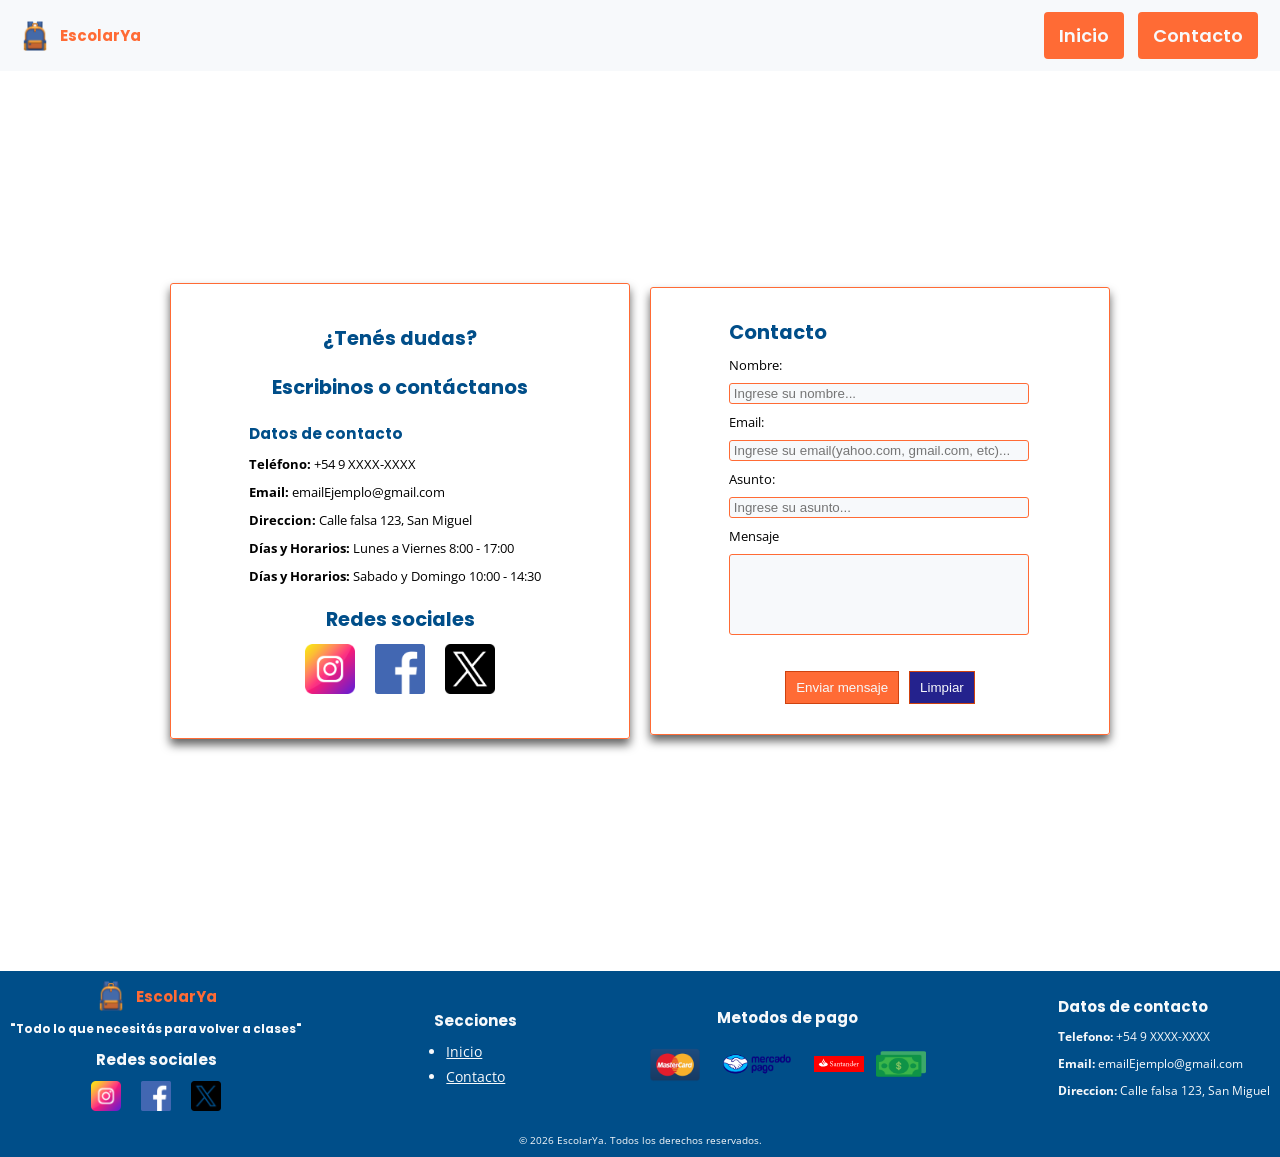
==== pages/contacto.html @ 6a5d779a "Creacion de archivos proyecto" ====
<!DOCTYPE html>
<html lang="en">
<head>
    <meta charset="UTF-8">
    <meta name="viewport" content="width=device-width, initial-scale=1.0">
    <link rel="preconnect" href="https://fonts.googleapis.com">
    <link rel="preconnect" href="https://fonts.gstatic.com" crossorigin>
    <link href="https://fonts.googleapis.com/css2?family=Open+Sans:ital,wght@0,300..800;
    1,300..800&family=Poppins:ital,wght@0,100;0,200;0,300;0,400;0,500;0,600;0,700;0,800;0,900;
    1,100;1,200;1,300;1,400;1,500;1,600;1,700;1,800;1,900&display=swap" rel="stylesheet">
    <link rel="stylesheet" href="../css/styles.css">
    <title>Contacto - Ecommerce</title>
</head>
<body>
    <header class="bg-color-secondary">
        <a class="content-logo" href="./index.html">
            <img src="../images/mochila.png" alt="icono de mochila">
            <h2>EscolarYa</h2>
        </a>
            
        <nav class="header-nav">
            <ul>
                <li>
                    <a class="bg-color-boton a-modify text-light-title" 
                    href="../index.html">Inicio</a>
                </li>
                <li>
                <a class="bg-color-boton a-modify text-light-title" 
                href="./contacto.html">Contacto</a>
                </li>
            </ul>
        </nav>
        
    </header>
    <main class="main-contacto">
        <section class="section-info-contacto">
            <h1 class="text-color-title">¿Tenés dudas?</h1>
            <h2 class="text-color-title">Escribinos o contáctanos</h2>
            <article class="article-info-contacto">
                <h3 class="text-color-title">Datos de contacto</h3>
                <p><b>Teléfono:</b> +54 9 XXXX-XXXX</p>
                <p><b>Email:</b> emailEjemplo@gmail.com</p>
                <p><b>Direccion:</b> Calle falsa 123, San Miguel</p>
                <p><b>Días y Horarios:</b> Lunes a Viernes 8:00 - 17:00</p>
                <p><b>Días y Horarios:</b> Sabado y Domingo 10:00 - 14:30</p>
            </article>
            <article class="article-info-redes">
                <h2 class="text-color-title">Redes sociales</h2>
                <div class="content-info-redes">
                    <a href="www.instagram.com"><img src="../images/instagram.png" alt="Logo instagram"></a>
                    <a href="www.facebook.com"><img src="../images/facebook.png" alt="Logo facebook"></a>
                    <a href="www.x.com"><img src="../images/twitter.png" alt="Logo twitter"></a>
                </div>
            </article>
        </section>
        <section class="section-contacto-form">
            <form action="https://formspree.io/f/xwlvvlza" method="POST"
            class="form-contacto">
                <div class="content-form">
                    <h1 class="text-color-title">Contacto</h1>
                    <label>Nombre:</label>
                    <input type="text" minlength="1" maxlength="50" name="nombre" 
                    class="txt-general-form" placeholder="Ingrese su nombre..." required>
                    <label>Email:</label>
                    <input type="email" class="txt-general-form" minlength="6" name="email" 
                    maxlength="80" placeholder="Ingrese su email(yahoo.com, gmail.com, etc)..." required>
                    <label>Asunto:</label>
                    <input type="text" class="txt-general-form" minlength="1" name="asunto"
                    maxlength="80" placeholder="Ingrese su asunto..." required>
                    <label>Mensaje</label>
                    <textarea class="txt-general-form" cols="40" minlength="1" name="mensaje" 
                    maxlength="300" rows="5" required>
                    </textarea>
                </div>
                <!-- your other form fields go here -->
                <br>
                <div class="content-btn-form">
                    <input type="submit" class="btn-form" value="Enviar mensaje">
                    <input type="reset" class="btn-reset" value="Limpiar">
                </div>
            </form>
        </section>
    </main>
    <footer class="bg-color-footer text-light-title">
        <section class="sections-general">
            <section class="section-redes">
                <article class="article-logo">
                    <div class="content-logo-footer">
                        <img src="../images/mochila.png" alt="icono de mochila">
                         <h2>EscolarYa</h2>
                    </div>
                    <h3>"Todo lo que necesitás para volver a clases"</h3>
                </article>
                <article class="article-redes">
                    <h2>Redes sociales</h2>
                    <div class="content-redes">
                        <a href="www.instagram.com"><img src="../images/instagram.png" alt="Logo instagram"></a>
                        <a href="www.facebook.com"><img src="../images/facebook.png" alt="Logo facebook"></a>
                        <a href="www.x.com"><img src="../images/twitter.png" alt="Logo twitter"></a>
                    </div>
                </article>
            </section>
            <section class="section-paginas">
                <article class="article-paginas">
                    <h2>Secciones</h2>
                <nav class="nav-paginas">
                    <ul>
                        <li><a class="text-light-title" href="../index.html">Inicio</a></li>
                        <li><a class="text-light-title" href="./contacto.html">Contacto</a></li>
                    </ul>
                </nav>
                </article>
                       
            </section>
            <section class="section-pagos">
                <h2>Metodos de pago</h2>
                <div class="content-pagos">
                    <img class="img-general" src="../images/mastercard.png" alt="Logo mastercard">
                    <img class="img-mercado" src="../images/mercado-pago.png" alt="Logo mercado pago">
                    <img class="img-general" src="../images/santander.svg" alt="Logo santander">
                    <img class="img-efectivo" src="../images/dinero.png" alt="Logo efectivo">
                </div>
            </section>
                <section class="section-contactos">
                <h2>Datos de contacto</h2>
                <p><b>Telefono:</b> +54 9 XXXX-XXXX</p>
                <p><b>Email:</b> emailEjemplo@gmail.com</p>
                <p><b>Direccion:</b> Calle falsa 123, San Miguel</p>
                </section>
            </section>
        </section>
    
        <p>© 2026 EscolarYa. Todos los derechos reservados.</p>
    </footer>
</body>
</html>
---- css/styles.css ----
*{
    margin:0;
    padding:0;
    box-sizing: border-box;
}

html{
    font-size: 62.5%;
}

/* CSS ETIQUETAS */

/* SECCIÓN HEADER */

header{
    display: flex;
    align-items: center;
    justify-content: space-between;
    padding: 1rem 0;
}

.content-logo{
    margin-left: 2rem;
    display: flex;
    gap: 1rem;
    justify-content: center;
    align-items: center;
    cursor:pointer;
    text-decoration: none;
}

.content-logo img{
    width: 30px;
    height: 30px;
}

.content-logo h2{
    color:#FF6B35;
}

.header-nav{
    margin-right: 2rem;
}

.header-nav ul{
    display: flex;
    align-items: center;
    justify-content: center;
    gap:1rem;
    list-style: none;
    flex-wrap: wrap;
}

.header-nav ul li a{
    text-decoration: none;
    font-size: 1.8rem;
    font-weight: 600;
    font-family: "Poppins", sans-serif;
    display: inline-block;
}

.a-modify{
    padding: 1rem 1.5rem;
    border-radius: 0.6rem;
    border-style: solid;
    border-width: 0.2rem;
    border-color: #F7F9FB;
    transition-duration: 0.4s ease all;
}

.a-modify:hover{
    background-color: #F7F9FB;
    border-color: #FF6B35;
    color:#FF6B35;
}

/* SECCIÓN MAIN */
/* PARTE PRINCIPAL */
main{
    min-height: 100vh;
    display: flex;
    flex-direction: column;
    flex:1;
    gap:2rem;
    justify-content: center;
    align-items: center;
    padding-bottom: 10rem;
}

.section-principal{
    background-image: url(../images/fondo-principal.png);
    background-position: center;
    background-repeat: no-repeat;
    background-size: cover;
    width: 100%;
    display: flex;
    flex-direction: column;
    gap:1.6rem;
    justify-content: center;
    align-items: center;
    font-size: 1.6rem;
    padding:10rem 6rem;
}

.nav-section-principal{
    display: flex;
    justify-content: center;
    align-items: center;
    font-family: "Poppins", sans-serif;
    font-size: 1.6rem;
    font-weight: 600;
}

.nav-section-principal ul{
    display: flex;
    flex-direction: row;
    gap:2.6rem;
}

/* SECCIÓN MAIN */
/* PARTE CARRITO */

.section-carrito{
    width:100%;
    display: flex;
    flex-direction: column;
    justify-content: center;
    align-items: center;
    padding: 2rem 0;
}

.section-carrito-modify{
    width:100%;
    display: flex;
    justify-content: flex-end;
    align-items: center;
}

.section-carrito-modify img{
    width:50px;
    height: 50px;
    margin-right: 14rem;
}

/* PARTE PRODUCTOS */

.section-productos{
    width: 80%;
    display: flex;
    flex-wrap: wrap;
    justify-content: center;
    align-items: center;
    gap:4rem;
}

.article-productos{
    display: flex;
    flex-direction: column;
    justify-content: center;
    align-items: center;
    gap:1rem;
    width:260px;
    text-align: center;
    font-size: 1.4rem;
    padding: 1.6rem 1.2rem;
    border-radius: 3px;
    box-shadow: 0 0.6rem 1rem #646464;
}

.article-productos-descrip{
    width: 70%;
    display: flex;
    align-items: center;
    justify-content: center;
}

.article-productos img{
    width: 20rem;
    height: 18rem;
    border-radius: 3px;
}

.btn-carrito{
    background-color: #FF6B35;
    color:#F7F9FB;
    display: flex;
    justify-content: center;
    align-items: center;
    gap:0.8rem;
    padding: 0.8rem 1rem;
    font-weight: 600;
    border-style: solid;
    border-width: 1px;
    border-color: #ce420f;
    transition-duration: 0.3s ease all;
    cursor:pointer;
}

.btn-carrito img{
    width: 16px;
    height: 16px;
}

.btn-carrito:hover{
    transform: scale(1.05);
    background-color: #F7F9FB;
    color:#FF6B35;
}

/* PARTE BENEFICIOS */
.section-beneficios-descrip{
    width:100%;
    display: flex;
    flex-direction: column;
    justify-content: center;
    align-items: center;
    gap:2rem;
    font-size:1.4rem;
    padding: 6rem 0;
}

.section-beneficios-descrip h2{
    text-align: center;
    padding: 0 2rem;
}

.section-beneficios{
    width: 80%;
    display: flex;
    flex-wrap: wrap;
    justify-content: center;
    align-items: center;
    gap:4rem;
}


.article-beneficios{
    display: flex;
    flex-direction: column;
    justify-content: center;
    align-items: center;
    gap:1.6rem;
    width:200px;
    text-align: center;
    font-size: 1.2rem;
    padding: 1.6rem 1.2rem;
    border-radius: 6px;
    box-shadow: 0 0.6rem 1rem #646464;
}

.article-beneficios img{
    width:60px;
    height: 60px;
}

/* SECCIÓN FOOTER */

footer{
    display: flex;
    flex-direction: column;
    justify-content: center;
    align-items: center;
    gap:2rem;
    padding:1rem;
}

.sections-general{
    width:100%;
    display: flex;
    flex-wrap: wrap;
    justify-content: space-between;
    align-items: center;
}

.content-logo-footer, .content-redes, .content-pagos{
    display: flex;
    justify-content: center;
    align-items: center;
    gap:1rem;
}

.content-logo-footer{
    color:#FF6B35;
}

.content-logo-footer img{
    width: 30px;
    height:30px;
}

.section-redes, .section-paginas, .section-contactos,
.section-pagos
{
    display: flex;
    gap:1rem;
    flex-direction: column;
    justify-content: center;
    align-items: center;
}

.article-logo, .article-redes, .article-paginas,
.nav-paginas ul
{
    display: flex;
    flex-direction: column;
    justify-content: center;
    align-items: center;
    gap:1rem;
}

.nav-paginas ul{
    align-items: flex-start;
    gap:0.6rem;
    font-size: 1.4rem;
}

.content-redes{
    gap:2rem;
}

.content-redes a{
    transition-duration: 0.3s ease all;
}

.content-redes a:hover{
    transform: scale(1.1);
}

.content-redes img{
    width:30px;
    height: 30px;
}

.section-contactos{
    align-items: flex-start;
}

.section-contactos p{
    font-size: 1.2rem;
}

.content-pagos{
    gap:1.2rem;
}

.img-general{
    width:50px;
    height: 50px;
}

.img-mercado{
    width: 90px;
    height: 40px;
}

.img-efectivo{
    width: 50px;
    height: 40px;
}

/* PÁGINA CONTACTO */
/* SECCIÓN MAIN */

/* SECTION CONTACTO */
.section-info-contacto, .section-form-contacto, .article-info-contacto, 
.article-info-redes, .form-contacto, .main-contacto, .content-form, 
.content-btn-form{
    display: flex;
    flex-direction: column;
    justify-content: center;
    align-items: center;
    gap:2rem;
}

.section-info-contacto, .form-contacto{
    flex-wrap: wrap;
    width:46rem;
    padding:4rem 4rem;
    border-radius: 3px;
    border-style: solid;
    border-width: 1px;
    border-color: #FF6B35;
    box-shadow: 0 0.6rem 1rem #646464;
}

.main-contacto{
    flex-direction: row;
    padding-bottom: 2rem;
}

.article-info-contacto, .article-info-redes, .form-contacto,
.section-info-contacto{
    font-size: 1.3rem;
    gap:1rem;
}

.section-info-contacto{
    gap:2rem;    
}

.article-info-contacto{
    width: 80%;
    align-items: flex-start;
}

.content-info-redes{
    display: flex;
    justify-content: center;
    align-items: center;
    gap:2rem;
}

.content-info-redes a{
    transition-duration:0.3s ease all;
}

.content-info-redes a:hover{
    transform: scale(1.1);
}

.content-info-redes img{
    width:50px;
    height: 50px;
}

.form-contacto{
    padding: 3rem 4rem;
}

.content-form{
    width:80%;
    align-items: flex-start;
    gap:0.9rem;
}

.txt-general-form{
    border-radius: 3px;
    border-style: solid;
    border-width:1px;
    border-color:#FF6B35;
    padding: 0.2rem 0.4rem;
    background-color: #F7F9FB;
    width: 30rem;
}


.content-form textarea{
    resize: none;
}

.content-btn-form{
    flex-direction: row;
    gap: 1rem;
}

.btn-form, .btn-reset{
    background-color: #FF6B35;
    color:#F7F9FB;
    padding: 0.8rem 1rem;
    font-weight: 500;
    border-style: solid;
    border-width: 1px;
    border-color: #ce420f;
    transition-duration: 0.3s ease all;
    cursor:pointer;
}

.btn-form:hover{
    background-color: #F7F9FB;
    color:#FF6B35;
    transform: scale(1.05);
}

.btn-reset{
    background-color: #24228d;
    color:#F7F9FB;
}

.btn-reset:hover{
    background-color: #F7F9FB;
    color:#24228d;
}



/* font-family ETIQUETAS */
h1, h2, h3, h4, h5{
    font-family: "Poppins", sans-serif;
}

p, span, label, li{
    font-family: "Open Sans", sans-serif;
}



/* COLORES */

.bg-color-primary{
    background-color: #FFFFFF;
}

.bg-color-secondary{
    background-color: #F7F9FB;
}

.bg-color-footer{
    background-color: #004E89;
}

.bg-color-boton{
    background-color: #FF6B35;
}

.text-color-title{
    color:#004E89;
}

.text-dark-general{
    color:#333333;
}

.text-light-title{
    color:#F7F9FB;
}

.text-color-oferta{
    color:#FFD23F;
}

@media (max-width:600px){
    header, .sections-general{
        flex-direction: column;
    }

    header, .sections-general{
        gap:2rem;
    }

    .content-logo, .header-nav{
        margin:0;
    }

    .section-principal{
        padding:8rem 2rem;
        font-size: 1.2rem;
    }

    .section-principal h2{
        text-align: center;
    }

    .nav-section-principal{
        font-size: 1.4rem;
    }

    .nav-section-principal ul{
    flex-direction: column;
    }
    
    .section-carrito-modify{
        justify-content: center;
    }

    .section-carrito-modify img{
        margin: 0;
    }

    .section-productos{
        gap:3rem;
    }

    .section-beneficios-descrip{
        font-size: 1.2rem;
    }

    .section-beneficios-descrip h2{
        text-align: center;
        padding: 0 2rem;
    }

    .section-beneficios{
        gap:3rem;
    }

    .main-contacto{
        flex-direction: column;
    }

    .section-info-contacto, .form-contacto{
    width:30rem;
    padding:2rem 1rem;
    font-size: 1.1rem;
    }

    .form-contacto label{
        font-size: 1.3rem;
    }

    .content-info-redes img{
    width:40px;
    height: 40px;
    }

    .txt-general-form{
        width: 22rem;
    }
}
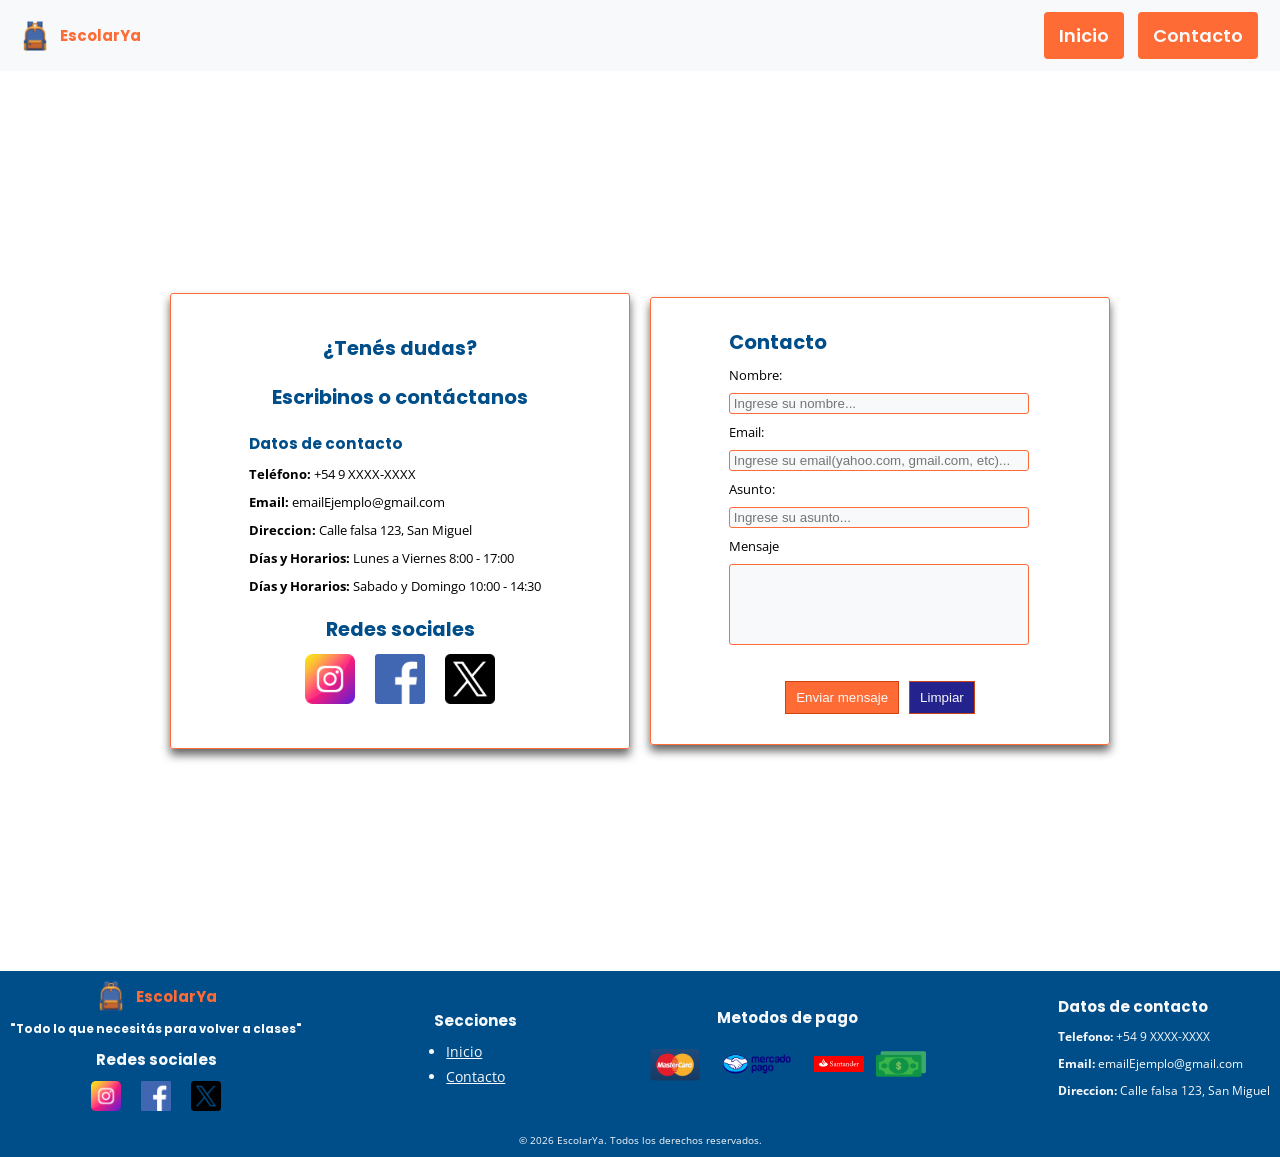
==== commit e11980a3: "Cambio direccion en logo" ====
--- a/pages/contacto.html
+++ b/pages/contacto.html
@@ -13,7 +13,7 @@
 </head>
 <body>
     <header class="bg-color-secondary">
-        <a class="content-logo" href="./index.html">
+        <a class="content-logo" href="../index.html">
             <img src="../images/mochila.png" alt="icono de mochila">
             <h2>EscolarYa</h2>
         </a>
@@ -133,4 +133,4 @@
         <p>© 2026 EscolarYa. Todos los derechos reservados.</p>
     </footer>
 </body>
-</html>+</html>
--- a/css/styles.css
+++ b/css/styles.css
@@ -1,608 +1,610 @@
-*{
-    margin:0;
-    padding:0;
-    box-sizing: border-box;
-}
-
-html{
-    font-size: 62.5%;
-}
-
-/* CSS ETIQUETAS */
-
-/* SECCIÓN HEADER */
-
-header{
-    display: flex;
-    align-items: center;
-    justify-content: space-between;
-    padding: 1rem 0;
-}
-
-.content-logo{
-    margin-left: 2rem;
-    display: flex;
-    gap: 1rem;
-    justify-content: center;
-    align-items: center;
-    cursor:pointer;
-    text-decoration: none;
-}
-
-.content-logo img{
-    width: 30px;
-    height: 30px;
-}
-
-.content-logo h2{
-    color:#FF6B35;
-}
-
-.header-nav{
-    margin-right: 2rem;
-}
-
-.header-nav ul{
-    display: flex;
-    align-items: center;
-    justify-content: center;
-    gap:1rem;
-    list-style: none;
-    flex-wrap: wrap;
-}
-
-.header-nav ul li a{
-    text-decoration: none;
-    font-size: 1.8rem;
-    font-weight: 600;
-    font-family: "Poppins", sans-serif;
-    display: inline-block;
-}
-
-.a-modify{
-    padding: 1rem 1.5rem;
-    border-radius: 0.6rem;
-    border-style: solid;
-    border-width: 0.2rem;
-    border-color: #F7F9FB;
-    transition-duration: 0.4s ease all;
-}
-
-.a-modify:hover{
-    background-color: #F7F9FB;
-    border-color: #FF6B35;
-    color:#FF6B35;
-}
-
-/* SECCIÓN MAIN */
-/* PARTE PRINCIPAL */
-main{
-    min-height: 100vh;
-    display: flex;
-    flex-direction: column;
-    flex:1;
-    gap:2rem;
-    justify-content: center;
-    align-items: center;
-    padding-bottom: 10rem;
-}
-
-.section-principal{
-    background-image: url(../images/fondo-principal.png);
-    background-position: center;
-    background-repeat: no-repeat;
-    background-size: cover;
-    width: 100%;
-    display: flex;
-    flex-direction: column;
-    gap:1.6rem;
-    justify-content: center;
-    align-items: center;
-    font-size: 1.6rem;
-    padding:10rem 6rem;
-}
-
-.nav-section-principal{
-    display: flex;
-    justify-content: center;
-    align-items: center;
-    font-family: "Poppins", sans-serif;
-    font-size: 1.6rem;
-    font-weight: 600;
-}
-
-.nav-section-principal ul{
-    display: flex;
-    flex-direction: row;
-    gap:2.6rem;
-}
-
-/* SECCIÓN MAIN */
-/* PARTE CARRITO */
-
-.section-carrito{
-    width:100%;
-    display: flex;
-    flex-direction: column;
-    justify-content: center;
-    align-items: center;
-    padding: 2rem 0;
-}
-
-.section-carrito-modify{
-    width:100%;
-    display: flex;
-    justify-content: flex-end;
-    align-items: center;
-}
-
-.section-carrito-modify img{
-    width:50px;
-    height: 50px;
-    margin-right: 14rem;
-}
-
-/* PARTE PRODUCTOS */
-
-.section-productos{
-    width: 80%;
-    display: flex;
-    flex-wrap: wrap;
-    justify-content: center;
-    align-items: center;
-    gap:4rem;
-}
-
-.article-productos{
-    display: flex;
-    flex-direction: column;
-    justify-content: center;
-    align-items: center;
-    gap:1rem;
-    width:260px;
-    text-align: center;
-    font-size: 1.4rem;
-    padding: 1.6rem 1.2rem;
-    border-radius: 3px;
-    box-shadow: 0 0.6rem 1rem #646464;
-}
-
-.article-productos-descrip{
-    width: 70%;
-    display: flex;
-    align-items: center;
-    justify-content: center;
-}
-
-.article-productos img{
-    width: 20rem;
-    height: 18rem;
-    border-radius: 3px;
-}
-
-.btn-carrito{
-    background-color: #FF6B35;
-    color:#F7F9FB;
-    display: flex;
-    justify-content: center;
-    align-items: center;
-    gap:0.8rem;
-    padding: 0.8rem 1rem;
-    font-weight: 600;
-    border-style: solid;
-    border-width: 1px;
-    border-color: #ce420f;
-    transition-duration: 0.3s ease all;
-    cursor:pointer;
-}
-
-.btn-carrito img{
-    width: 16px;
-    height: 16px;
-}
-
-.btn-carrito:hover{
-    transform: scale(1.05);
-    background-color: #F7F9FB;
-    color:#FF6B35;
-}
-
-/* PARTE BENEFICIOS */
-.section-beneficios-descrip{
-    width:100%;
-    display: flex;
-    flex-direction: column;
-    justify-content: center;
-    align-items: center;
-    gap:2rem;
-    font-size:1.4rem;
-    padding: 6rem 0;
-}
-
-.section-beneficios-descrip h2{
-    text-align: center;
-    padding: 0 2rem;
-}
-
-.section-beneficios{
-    width: 80%;
-    display: flex;
-    flex-wrap: wrap;
-    justify-content: center;
-    align-items: center;
-    gap:4rem;
-}
-
-
-.article-beneficios{
-    display: flex;
-    flex-direction: column;
-    justify-content: center;
-    align-items: center;
-    gap:1.6rem;
-    width:200px;
-    text-align: center;
-    font-size: 1.2rem;
-    padding: 1.6rem 1.2rem;
-    border-radius: 6px;
-    box-shadow: 0 0.6rem 1rem #646464;
-}
-
-.article-beneficios img{
-    width:60px;
-    height: 60px;
-}
-
-/* SECCIÓN FOOTER */
-
-footer{
-    display: flex;
-    flex-direction: column;
-    justify-content: center;
-    align-items: center;
-    gap:2rem;
-    padding:1rem;
-}
-
-.sections-general{
-    width:100%;
-    display: flex;
-    flex-wrap: wrap;
-    justify-content: space-between;
-    align-items: center;
-}
-
-.content-logo-footer, .content-redes, .content-pagos{
-    display: flex;
-    justify-content: center;
-    align-items: center;
-    gap:1rem;
-}
-
-.content-logo-footer{
-    color:#FF6B35;
-}
-
-.content-logo-footer img{
-    width: 30px;
-    height:30px;
-}
-
-.section-redes, .section-paginas, .section-contactos,
-.section-pagos
-{
-    display: flex;
-    gap:1rem;
-    flex-direction: column;
-    justify-content: center;
-    align-items: center;
-}
-
-.article-logo, .article-redes, .article-paginas,
-.nav-paginas ul
-{
-    display: flex;
-    flex-direction: column;
-    justify-content: center;
-    align-items: center;
-    gap:1rem;
-}
-
-.nav-paginas ul{
-    align-items: flex-start;
-    gap:0.6rem;
-    font-size: 1.4rem;
-}
-
-.content-redes{
-    gap:2rem;
-}
-
-.content-redes a{
-    transition-duration: 0.3s ease all;
-}
-
-.content-redes a:hover{
-    transform: scale(1.1);
-}
-
-.content-redes img{
-    width:30px;
-    height: 30px;
-}
-
-.section-contactos{
-    align-items: flex-start;
-}
-
-.section-contactos p{
-    font-size: 1.2rem;
-}
-
-.content-pagos{
-    gap:1.2rem;
-}
-
-.img-general{
-    width:50px;
-    height: 50px;
-}
-
-.img-mercado{
-    width: 90px;
-    height: 40px;
-}
-
-.img-efectivo{
-    width: 50px;
-    height: 40px;
-}
-
-/* PÁGINA CONTACTO */
-/* SECCIÓN MAIN */
-
-/* SECTION CONTACTO */
-.section-info-contacto, .section-form-contacto, .article-info-contacto, 
-.article-info-redes, .form-contacto, .main-contacto, .content-form, 
-.content-btn-form{
-    display: flex;
-    flex-direction: column;
-    justify-content: center;
-    align-items: center;
-    gap:2rem;
-}
-
-.section-info-contacto, .form-contacto{
-    flex-wrap: wrap;
-    width:46rem;
-    padding:4rem 4rem;
-    border-radius: 3px;
-    border-style: solid;
-    border-width: 1px;
-    border-color: #FF6B35;
-    box-shadow: 0 0.6rem 1rem #646464;
-}
-
-.main-contacto{
-    flex-direction: row;
-    padding-bottom: 2rem;
-}
-
-.article-info-contacto, .article-info-redes, .form-contacto,
-.section-info-contacto{
-    font-size: 1.3rem;
-    gap:1rem;
-}
-
-.section-info-contacto{
-    gap:2rem;    
-}
-
-.article-info-contacto{
-    width: 80%;
-    align-items: flex-start;
-}
-
-.content-info-redes{
-    display: flex;
-    justify-content: center;
-    align-items: center;
-    gap:2rem;
-}
-
-.content-info-redes a{
-    transition-duration:0.3s ease all;
-}
-
-.content-info-redes a:hover{
-    transform: scale(1.1);
-}
-
-.content-info-redes img{
-    width:50px;
-    height: 50px;
-}
-
-.form-contacto{
-    padding: 3rem 4rem;
-}
-
-.content-form{
-    width:80%;
-    align-items: flex-start;
-    gap:0.9rem;
-}
-
-.txt-general-form{
-    border-radius: 3px;
-    border-style: solid;
-    border-width:1px;
-    border-color:#FF6B35;
-    padding: 0.2rem 0.4rem;
-    background-color: #F7F9FB;
-    width: 30rem;
-}
-
-
-.content-form textarea{
-    resize: none;
-}
-
-.content-btn-form{
-    flex-direction: row;
-    gap: 1rem;
-}
-
-.btn-form, .btn-reset{
-    background-color: #FF6B35;
-    color:#F7F9FB;
-    padding: 0.8rem 1rem;
-    font-weight: 500;
-    border-style: solid;
-    border-width: 1px;
-    border-color: #ce420f;
-    transition-duration: 0.3s ease all;
-    cursor:pointer;
-}
-
-.btn-form:hover{
-    background-color: #F7F9FB;
-    color:#FF6B35;
-    transform: scale(1.05);
-}
-
-.btn-reset{
-    background-color: #24228d;
-    color:#F7F9FB;
-}
-
-.btn-reset:hover{
-    background-color: #F7F9FB;
-    color:#24228d;
-}
-
-
-
-/* font-family ETIQUETAS */
-h1, h2, h3, h4, h5{
-    font-family: "Poppins", sans-serif;
-}
-
-p, span, label, li{
-    font-family: "Open Sans", sans-serif;
-}
-
-
-
-/* COLORES */
-
-.bg-color-primary{
-    background-color: #FFFFFF;
-}
-
-.bg-color-secondary{
-    background-color: #F7F9FB;
-}
-
-.bg-color-footer{
-    background-color: #004E89;
-}
-
-.bg-color-boton{
-    background-color: #FF6B35;
-}
-
-.text-color-title{
-    color:#004E89;
-}
-
-.text-dark-general{
-    color:#333333;
-}
-
-.text-light-title{
-    color:#F7F9FB;
-}
-
-.text-color-oferta{
-    color:#FFD23F;
-}
-
-@media (max-width:600px){
-    header, .sections-general{
-        flex-direction: column;
-    }
-
-    header, .sections-general{
-        gap:2rem;
-    }
-
-    .content-logo, .header-nav{
-        margin:0;
-    }
-
-    .section-principal{
-        padding:8rem 2rem;
-        font-size: 1.2rem;
-    }
-
-    .section-principal h2{
-        text-align: center;
-    }
-
-    .nav-section-principal{
-        font-size: 1.4rem;
-    }
-
-    .nav-section-principal ul{
-    flex-direction: column;
-    }
-    
-    .section-carrito-modify{
-        justify-content: center;
-    }
-
-    .section-carrito-modify img{
-        margin: 0;
-    }
-
-    .section-productos{
-        gap:3rem;
-    }
-
-    .section-beneficios-descrip{
-        font-size: 1.2rem;
-    }
-
-    .section-beneficios-descrip h2{
-        text-align: center;
-        padding: 0 2rem;
-    }
-
-    .section-beneficios{
-        gap:3rem;
-    }
-
-    .main-contacto{
-        flex-direction: column;
-    }
-
-    .section-info-contacto, .form-contacto{
-    width:30rem;
-    padding:2rem 1rem;
-    font-size: 1.1rem;
-    }
-
-    .form-contacto label{
-        font-size: 1.3rem;
-    }
-
-    .content-info-redes img{
-    width:40px;
-    height: 40px;
-    }
-
-    .txt-general-form{
-        width: 22rem;
-    }
+*{
+    margin:0;
+    padding:0;
+    box-sizing: border-box;
+}
+
+html{
+    font-size: 62.5%;
+}
+
+/* CSS ETIQUETAS */
+
+/* SECCIÓN HEADER */
+
+header{
+    display: flex;
+    align-items: center;
+    justify-content: space-between;
+    padding: 1rem 0;
+}
+
+.content-logo{
+    margin-left: 2rem;
+    display: flex;
+    gap: 1rem;
+    justify-content: center;
+    align-items: center;
+    cursor:pointer;
+    text-decoration: none;
+}
+
+.content-logo img{
+    width: 30px;
+    height: 30px;
+}
+
+.content-logo h2{
+    color:#FF6B35;
+}
+
+.header-nav{
+    margin-right: 2rem;
+}
+
+.header-nav ul{
+    display: flex;
+    align-items: center;
+    justify-content: center;
+    gap:1rem;
+    list-style: none;
+    flex-wrap: wrap;
+}
+
+.header-nav ul li a{
+    text-decoration: none;
+    font-size: 1.8rem;
+    font-weight: 600;
+    font-family: "Poppins", sans-serif;
+    display: inline-block;
+}
+
+.a-modify{
+    padding: 1rem 1.5rem;
+    border-radius: 0.6rem;
+    border-style: solid;
+    border-width: 0.2rem;
+    border-color: #F7F9FB;
+    transition-duration: 0.4s ease all;
+}
+
+.a-modify:hover{
+    background-color: #F7F9FB;
+    border-color: #FF6B35;
+    color:#FF6B35;
+}
+
+/* SECCIÓN MAIN */
+/* PARTE PRINCIPAL */
+main{
+    min-height: 100vh;
+    display: flex;
+    flex-direction: column;
+    flex:1;
+    gap:2rem;
+    justify-content: center;
+    align-items: center;
+    padding-bottom: 10rem;
+}
+
+.section-principal{
+    background-image: url(../images/fondo-principal.png);
+    background-position: center;
+    background-repeat: no-repeat;
+    background-size: cover;
+    width: 100%;
+    display: flex;
+    flex-direction: column;
+    gap:1.6rem;
+    justify-content: center;
+    align-items: center;
+    font-size: 1.6rem;
+    padding:10rem 6rem;
+}
+
+.nav-section-principal{
+    display: flex;
+    justify-content: center;
+    align-items: center;
+    font-family: "Poppins", sans-serif;
+    font-size: 1.6rem;
+    font-weight: 600;
+}
+
+.nav-section-principal ul{
+    display: flex;
+    flex-direction: row;
+    gap:2.6rem;
+}
+
+/* SECCIÓN MAIN */
+/* PARTE CARRITO */
+
+.section-carrito{
+    width:100%;
+    display: flex;
+    flex-direction: column;
+    justify-content: center;
+    align-items: center;
+    padding: 2rem 0;
+}
+
+.section-carrito-modify{
+    width:100%;
+    display: flex;
+    justify-content: flex-end;
+    align-items: center;
+}
+
+.section-carrito-modify img{
+    width:50px;
+    height: 50px;
+    margin-right: 14rem;
+}
+
+/* PARTE PRODUCTOS */
+
+.section-productos{
+    width: 80%;
+    display: flex;
+    flex-wrap: wrap;
+    justify-content: center;
+    align-items: center;
+    gap:4rem;
+}
+
+.article-productos{
+    display: flex;
+    flex-direction: column;
+    justify-content: center;
+    align-items: center;
+    gap:1rem;
+    width:260px;
+    text-align: center;
+    font-size: 1.4rem;
+    padding: 1.6rem 1.2rem;
+    border-radius: 3px;
+    box-shadow: 0 0.6rem 1rem #646464;
+}
+
+.article-productos-descrip{
+    width: 70%;
+    display: flex;
+    align-items: center;
+    justify-content: center;
+}
+
+.article-productos img{
+    width: 20rem;
+    height: 18rem;
+    border-radius: 3px;
+}
+
+.btn-carrito{
+    background-color: #FF6B35;
+    color:#F7F9FB;
+    display: flex;
+    justify-content: center;
+    align-items: center;
+    gap:0.8rem;
+    padding: 0.8rem 1rem;
+    font-weight: 600;
+    border-style: solid;
+    border-width: 1px;
+    border-color: #ce420f;
+    transition-duration: 0.3s ease all;
+    cursor:pointer;
+}
+
+.btn-carrito img{
+    width: 16px;
+    height: 16px;
+}
+
+.btn-carrito:hover{
+    transform: scale(1.05);
+    background-color: #F7F9FB;
+    color:#FF6B35;
+}
+
+/* PARTE BENEFICIOS */
+.section-beneficios-descrip{
+    width:100%;
+    display: flex;
+    flex-direction: column;
+    justify-content: center;
+    align-items: center;
+    gap:2rem;
+    font-size:1.4rem;
+    padding: 6rem 0;
+}
+
+.section-beneficios-descrip h2{
+    text-align: center;
+    padding: 0 2rem;
+}
+
+.section-beneficios{
+    width: 80%;
+    display: flex;
+    flex-wrap: wrap;
+    justify-content: center;
+    align-items: center;
+    gap:4rem;
+}
+
+
+.article-beneficios{
+    display: flex;
+    flex-direction: column;
+    justify-content: center;
+    align-items: center;
+    gap:1.6rem;
+    width:200px;
+    text-align: center;
+    font-size: 1.2rem;
+    padding: 1.6rem 1.2rem;
+    border-radius: 6px;
+    box-shadow: 0 0.6rem 1rem #646464;
+}
+
+.article-beneficios img{
+    width:60px;
+    height: 60px;
+}
+
+/* SECCIÓN FOOTER */
+
+footer{
+    display: flex;
+    flex-direction: column;
+    justify-content: center;
+    align-items: center;
+    gap:2rem;
+    padding:1rem;
+}
+
+.sections-general{
+    width:100%;
+    display: flex;
+    flex-wrap: wrap;
+    justify-content: space-between;
+    align-items: center;
+}
+
+.content-logo-footer, .content-redes, .content-pagos{
+    display: flex;
+    justify-content: center;
+    align-items: center;
+    gap:1rem;
+}
+
+.content-logo-footer{
+    color:#FF6B35;
+}
+
+.content-logo-footer img{
+    width: 30px;
+    height:30px;
+}
+
+.section-redes, .section-paginas, .section-contactos,
+.section-pagos
+{
+    display: flex;
+    gap:1rem;
+    flex-direction: column;
+    justify-content: center;
+    align-items: center;
+}
+
+.article-logo, .article-redes, .article-paginas,
+.nav-paginas ul
+{
+    display: flex;
+    flex-direction: column;
+    justify-content: center;
+    align-items: center;
+    gap:1rem;
+}
+
+.nav-paginas ul{
+    align-items: flex-start;
+    gap:0.6rem;
+    font-size: 1.4rem;
+}
+
+.content-redes{
+    gap:2rem;
+}
+
+.content-redes a{
+    transition-duration: 0.3s ease all;
+}
+
+.content-redes a:hover{
+    transform: scale(1.1);
+}
+
+.content-redes img{
+    width:30px;
+    height: 30px;
+}
+
+.section-contactos{
+    align-items: flex-start;
+}
+
+.section-contactos p{
+    font-size: 1.2rem;
+}
+
+.content-pagos{
+    gap:1.2rem;
+}
+
+.img-general{
+    width:50px;
+    height: 50px;
+}
+
+.img-mercado{
+    width: 90px;
+    height: 40px;
+}
+
+.img-efectivo{
+    width: 50px;
+    height: 40px;
+}
+
+/* PÁGINA CONTACTO */
+/* SECCIÓN MAIN */
+
+/* SECTION CONTACTO */
+.section-info-contacto, .section-form-contacto, .article-info-contacto, 
+.article-info-redes, .form-contacto, .main-contacto, .content-form, 
+.content-btn-form{
+    display: flex;
+    flex-direction: column;
+    justify-content: center;
+    align-items: center;
+    gap:2rem;
+}
+
+.section-info-contacto, .form-contacto{
+    flex-wrap: wrap;
+    width:46rem;
+    padding:4rem 4rem;
+    border-radius: 3px;
+    border-style: solid;
+    border-width: 1px;
+    border-color: #FF6B35;
+    box-shadow: 0 0.6rem 1rem #646464;
+}
+
+.main-contacto{
+    flex-direction: row;
+    padding: 8rem 0;
+    min-height: 100vh;
+}
+
+.article-info-contacto, .article-info-redes, .form-contacto,
+.section-info-contacto{
+    font-size: 1.3rem;
+    gap:1rem;
+}
+
+.section-info-contacto{
+    gap:2rem;    
+}
+
+.article-info-contacto{
+    width: 80%;
+    align-items: flex-start;
+}
+
+.content-info-redes{
+    display: flex;
+    justify-content: center;
+    align-items: center;
+    gap:2rem;
+}
+
+.content-info-redes a{
+    transition-duration:0.3s ease all;
+}
+
+.content-info-redes a:hover{
+    transform: scale(1.1);
+}
+
+.content-info-redes img{
+    width:50px;
+    height: 50px;
+}
+
+.form-contacto{
+    padding: 3rem 4rem;
+}
+
+.content-form{
+    width:80%;
+    align-items: flex-start;
+    gap:0.9rem;
+}
+
+.txt-general-form{
+    border-radius: 3px;
+    border-style: solid;
+    border-width:1px;
+    border-color:#FF6B35;
+    padding: 0.2rem 0.4rem;
+    background-color: #F7F9FB;
+    width: 30rem;
+}
+
+
+.content-form textarea{
+    resize: none;
+}
+
+.content-btn-form{
+    flex-direction: row;
+    gap: 1rem;
+}
+
+.btn-form, .btn-reset{
+    background-color: #FF6B35;
+    color:#F7F9FB;
+    padding: 0.8rem 1rem;
+    font-weight: 500;
+    border-style: solid;
+    border-width: 1px;
+    border-color: #ce420f;
+    transition-duration: 0.3s ease all;
+    cursor:pointer;
+}
+
+.btn-form:hover{
+    background-color: #F7F9FB;
+    color:#FF6B35;
+    transform: scale(1.05);
+}
+
+.btn-reset{
+    background-color: #24228d;
+    color:#F7F9FB;
+}
+
+.btn-reset:hover{
+    background-color: #F7F9FB;
+    color:#24228d;
+}
+
+
+
+/* font-family ETIQUETAS */
+h1, h2, h3, h4, h5{
+    font-family: "Poppins", sans-serif;
+}
+
+p, span, label, li{
+    font-family: "Open Sans", sans-serif;
+}
+
+
+
+/* COLORES */
+
+.bg-color-primary{
+    background-color: #FFFFFF;
+}
+
+.bg-color-secondary{
+    background-color: #F7F9FB;
+}
+
+.bg-color-footer{
+    background-color: #004E89;
+}
+
+.bg-color-boton{
+    background-color: #FF6B35;
+}
+
+.text-color-title{
+    color:#004E89;
+}
+
+.text-dark-general{
+    color:#333333;
+}
+
+.text-light-title{
+    color:#F7F9FB;
+}
+
+.text-color-oferta{
+    color:#FFD23F;
+}
+
+@media (max-width:600px){
+    header, .sections-general{
+        flex-direction: column;
+    }
+
+    header, .sections-general{
+        gap:2rem;
+    }
+
+    .content-logo, .header-nav{
+        margin:0;
+    }
+
+    .section-principal{
+        padding:8rem 2rem;
+        font-size: 1.2rem;
+    }
+
+    .section-principal h2{
+        text-align: center;
+    }
+
+    .nav-section-principal{
+        font-size: 1.4rem;
+    }
+
+    .nav-section-principal ul{
+    flex-direction: column;
+    }
+    
+    .section-carrito-modify{
+        justify-content: center;
+    }
+
+    .section-carrito-modify img{
+        margin: 0;
+    }
+
+    .section-productos{
+        gap:3rem;
+    }
+
+    .section-beneficios-descrip{
+        font-size: 1.2rem;
+    }
+
+    .section-beneficios-descrip h2{
+        text-align: center;
+        padding: 0 2rem;
+    }
+
+    .section-beneficios{
+        gap:3rem;
+    }
+
+    .main-contacto{
+        flex-direction: column;
+
+    }
+
+    .section-info-contacto, .form-contacto{
+    width:30rem;
+    padding:2rem 1rem;
+    font-size: 1.1rem;
+    }
+
+    .form-contacto label{
+        font-size: 1.3rem;
+    }
+
+    .content-info-redes img{
+    width:40px;
+    height: 40px;
+    }
+
+    .txt-general-form{
+        width: 22rem;
+    }
 }
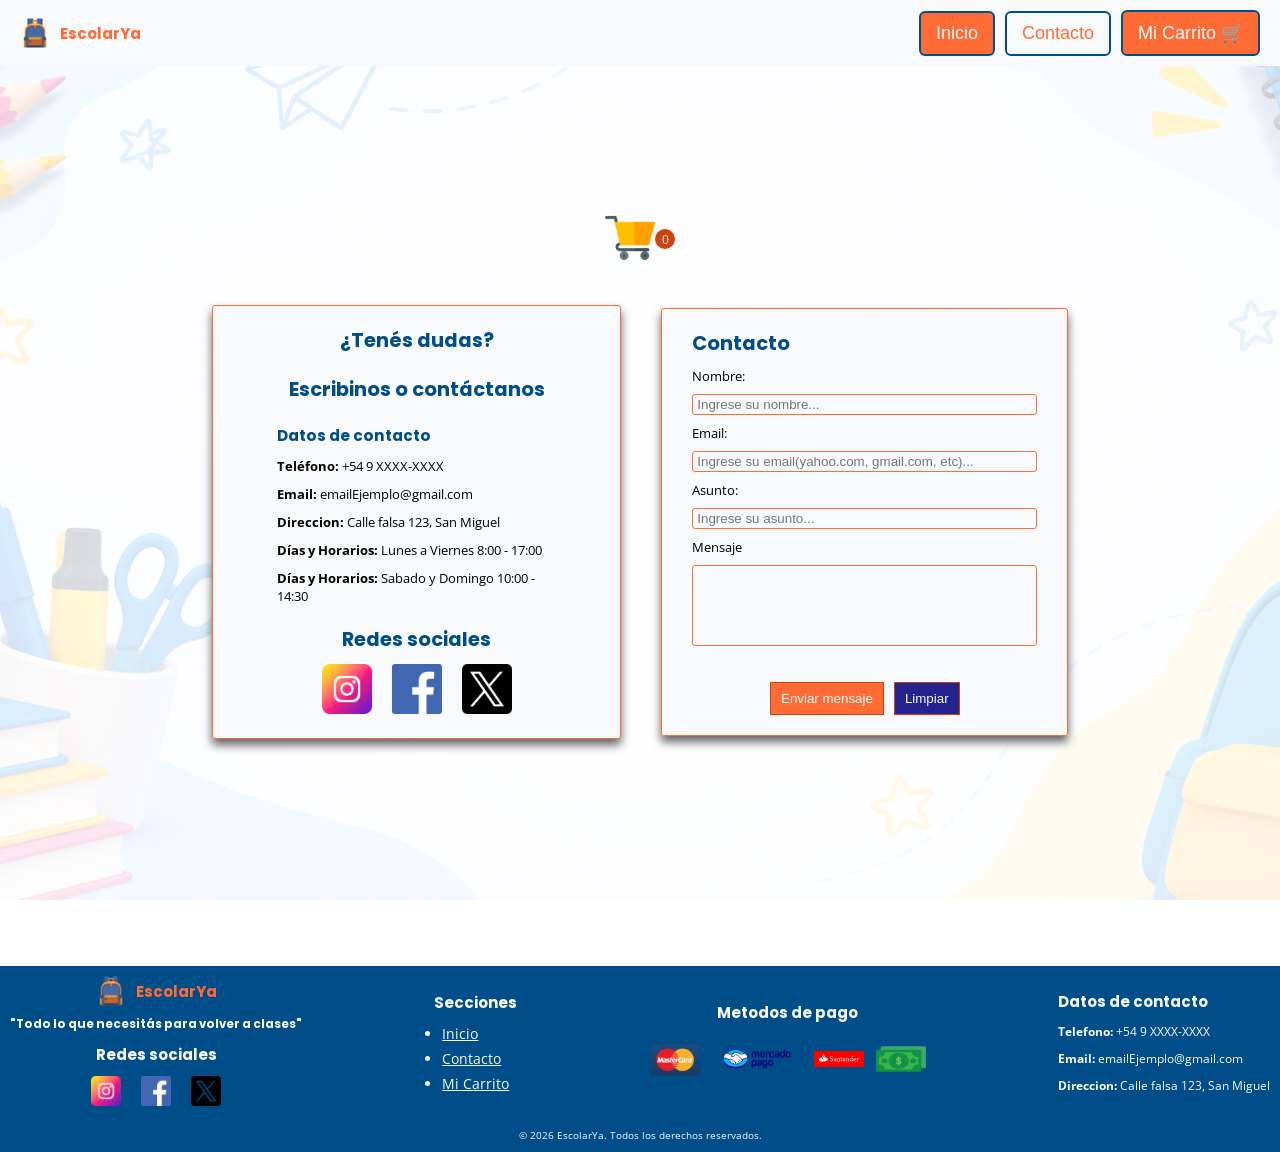
==== commit 74f4445b: "Agregado logo carrito y enlaces a 'Mi carrito'" ====
--- a/pages/contacto.html
+++ b/pages/contacto.html
@@ -1,136 +1,153 @@
-<!DOCTYPE html>
-<html lang="en">
-<head>
-    <meta charset="UTF-8">
-    <meta name="viewport" content="width=device-width, initial-scale=1.0">
-    <link rel="preconnect" href="https://fonts.googleapis.com">
-    <link rel="preconnect" href="https://fonts.gstatic.com" crossorigin>
-    <link href="https://fonts.googleapis.com/css2?family=Open+Sans:ital,wght@0,300..800;
-    1,300..800&family=Poppins:ital,wght@0,100;0,200;0,300;0,400;0,500;0,600;0,700;0,800;0,900;
-    1,100;1,200;1,300;1,400;1,500;1,600;1,700;1,800;1,900&display=swap" rel="stylesheet">
-    <link rel="stylesheet" href="../css/styles.css">
-    <title>Contacto - Ecommerce</title>
-</head>
-<body>
-    <header class="bg-color-secondary">
-        <a class="content-logo" href="../index.html">
-            <img src="../images/mochila.png" alt="icono de mochila">
-            <h2>EscolarYa</h2>
-        </a>
-            
-        <nav class="header-nav">
-            <ul>
-                <li>
-                    <a class="bg-color-boton a-modify text-light-title" 
-                    href="../index.html">Inicio</a>
-                </li>
-                <li>
-                <a class="bg-color-boton a-modify text-light-title" 
-                href="./contacto.html">Contacto</a>
-                </li>
-            </ul>
-        </nav>
-        
-    </header>
-    <main class="main-contacto">
-        <section class="section-info-contacto">
-            <h1 class="text-color-title">¿Tenés dudas?</h1>
-            <h2 class="text-color-title">Escribinos o contáctanos</h2>
-            <article class="article-info-contacto">
-                <h3 class="text-color-title">Datos de contacto</h3>
-                <p><b>Teléfono:</b> +54 9 XXXX-XXXX</p>
-                <p><b>Email:</b> emailEjemplo@gmail.com</p>
-                <p><b>Direccion:</b> Calle falsa 123, San Miguel</p>
-                <p><b>Días y Horarios:</b> Lunes a Viernes 8:00 - 17:00</p>
-                <p><b>Días y Horarios:</b> Sabado y Domingo 10:00 - 14:30</p>
-            </article>
-            <article class="article-info-redes">
-                <h2 class="text-color-title">Redes sociales</h2>
-                <div class="content-info-redes">
-                    <a href="www.instagram.com"><img src="../images/instagram.png" alt="Logo instagram"></a>
-                    <a href="www.facebook.com"><img src="../images/facebook.png" alt="Logo facebook"></a>
-                    <a href="www.x.com"><img src="../images/twitter.png" alt="Logo twitter"></a>
-                </div>
-            </article>
-        </section>
-        <section class="section-contacto-form">
-            <form action="https://formspree.io/f/xwlvvlza" method="POST"
-            class="form-contacto">
-                <div class="content-form">
-                    <h1 class="text-color-title">Contacto</h1>
-                    <label>Nombre:</label>
-                    <input type="text" minlength="1" maxlength="50" name="nombre" 
-                    class="txt-general-form" placeholder="Ingrese su nombre..." required>
-                    <label>Email:</label>
-                    <input type="email" class="txt-general-form" minlength="6" name="email" 
-                    maxlength="80" placeholder="Ingrese su email(yahoo.com, gmail.com, etc)..." required>
-                    <label>Asunto:</label>
-                    <input type="text" class="txt-general-form" minlength="1" name="asunto"
-                    maxlength="80" placeholder="Ingrese su asunto..." required>
-                    <label>Mensaje</label>
-                    <textarea class="txt-general-form" cols="40" minlength="1" name="mensaje" 
-                    maxlength="300" rows="5" required>
-                    </textarea>
-                </div>
-                <!-- your other form fields go here -->
-                <br>
-                <div class="content-btn-form">
-                    <input type="submit" class="btn-form" value="Enviar mensaje">
-                    <input type="reset" class="btn-reset" value="Limpiar">
-                </div>
-            </form>
-        </section>
-    </main>
-    <footer class="bg-color-footer text-light-title">
-        <section class="sections-general">
-            <section class="section-redes">
-                <article class="article-logo">
-                    <div class="content-logo-footer">
-                        <img src="../images/mochila.png" alt="icono de mochila">
-                         <h2>EscolarYa</h2>
-                    </div>
-                    <h3>"Todo lo que necesitás para volver a clases"</h3>
-                </article>
-                <article class="article-redes">
-                    <h2>Redes sociales</h2>
-                    <div class="content-redes">
-                        <a href="www.instagram.com"><img src="../images/instagram.png" alt="Logo instagram"></a>
-                        <a href="www.facebook.com"><img src="../images/facebook.png" alt="Logo facebook"></a>
-                        <a href="www.x.com"><img src="../images/twitter.png" alt="Logo twitter"></a>
-                    </div>
-                </article>
-            </section>
-            <section class="section-paginas">
-                <article class="article-paginas">
-                    <h2>Secciones</h2>
-                <nav class="nav-paginas">
-                    <ul>
-                        <li><a class="text-light-title" href="../index.html">Inicio</a></li>
-                        <li><a class="text-light-title" href="./contacto.html">Contacto</a></li>
-                    </ul>
-                </nav>
-                </article>
-                       
-            </section>
-            <section class="section-pagos">
-                <h2>Metodos de pago</h2>
-                <div class="content-pagos">
-                    <img class="img-general" src="../images/mastercard.png" alt="Logo mastercard">
-                    <img class="img-mercado" src="../images/mercado-pago.png" alt="Logo mercado pago">
-                    <img class="img-general" src="../images/santander.svg" alt="Logo santander">
-                    <img class="img-efectivo" src="../images/dinero.png" alt="Logo efectivo">
-                </div>
-            </section>
-                <section class="section-contactos">
-                <h2>Datos de contacto</h2>
-                <p><b>Telefono:</b> +54 9 XXXX-XXXX</p>
-                <p><b>Email:</b> emailEjemplo@gmail.com</p>
-                <p><b>Direccion:</b> Calle falsa 123, San Miguel</p>
-                </section>
-            </section>
-        </section>
-    
-        <p>© 2026 EscolarYa. Todos los derechos reservados.</p>
-    </footer>
-</body>
-</html>
+<!DOCTYPE html>
+<html lang="en">
+<head>
+    <meta charset="UTF-8">
+    <meta name="viewport" content="width=device-width, initial-scale=1.0">
+    <link rel="preconnect" href="https://fonts.googleapis.com">
+    <link rel="preconnect" href="https://fonts.gstatic.com" crossorigin>
+    <link href="https://fonts.googleapis.com/css2?family=Open+Sans:ital,wght@0,300..800;
+    1,300..800&family=Poppins:ital,wght@0,100;0,200;0,300;0,400;0,500;0,600;0,700;0,800;0,900;
+    1,100;1,200;1,300;1,400;1,500;1,600;1,700;1,800;1,900&display=swap" rel="stylesheet">
+    <link rel="stylesheet" href="../css/styles.css">
+    <title>Contacto - Ecommerce</title>
+</head>
+<body>
+    <header class="bg-color-secondary">
+        <a class="content-logo" href="../index.html">
+            <img src="../images/mochila.png" alt="icono de mochila">
+            <h2>EscolarYa</h2>
+        </a>
+            
+        <nav class="header-nav">
+            <ul>
+                <li>
+                    <a class="bg-color-boton a-modify text-light-title" 
+                    href="../index.html">Inicio</a>
+                </li>
+                <li>
+                    <a class="a-alter" 
+                    href="./contacto.html">Contacto</a>
+                </li>
+                <li>
+                    <a class="bg-color-boton a-modify text-light-title" 
+                    href="./carrito.html">Mi Carrito 🛒</a>
+                </li>
+            </ul>
+        </nav>
+        
+    </header>
+    <main>
+        <section class="section-carrito">
+            <div class="section-carrito-modify">
+                <a href="./carrito.html">
+                    <img src="../images/carrito-de-compras.png" alt="Logo de carrito">
+                </a>
+                <span id="contador" class="contador"></span>
+            </div>
+        </section>
+        <div class="content-contacto">
+            <section class="section-info-contacto bg-color-secondary">
+            <h1 class="text-color-title">¿Tenés dudas?</h1>
+            <h2 class="text-color-title">Escribinos o contáctanos</h2>
+            <article class="article-info-contacto">
+                <h3 class="text-color-title">Datos de contacto</h3>
+                <p><b>Teléfono:</b> +54 9 XXXX-XXXX</p>
+                <p><b>Email:</b> emailEjemplo@gmail.com</p>
+                <p><b>Direccion:</b> Calle falsa 123, San Miguel</p>
+                <p><b>Días y Horarios:</b> Lunes a Viernes 8:00 - 17:00</p>
+                <p><b>Días y Horarios:</b> Sabado y Domingo 10:00 - 14:30</p>
+            </article>
+            <article class="article-info-redes">
+                <h2 class="text-color-title">Redes sociales</h2>
+                <div class="content-info-redes">
+                    <a href="www.instagram.com"><img src="../images/instagram.png" alt="Logo instagram"></a>
+                    <a href="www.facebook.com"><img src="../images/facebook.png" alt="Logo facebook"></a>
+                    <a href="www.x.com"><img src="../images/twitter.png" alt="Logo twitter"></a>
+                </div>
+            </article>
+        </section>
+        <section class="section-contacto-form bg-color-secondary">
+            <form action="https://formspree.io/f/xwlvvlza" method="POST"
+            class="form-contacto">
+                <div class="content-form">
+                    <h1 class="text-color-title">Contacto</h1>
+                    <label>Nombre:</label>
+                    <input type="text" minlength="1" maxlength="50" name="nombre" 
+                    class="txt-general-form" placeholder="Ingrese su nombre..." required>
+                    <label>Email:</label>
+                    <input type="email" class="txt-general-form" minlength="6" name="email" 
+                    maxlength="80" placeholder="Ingrese su email(yahoo.com, gmail.com, etc)..." required>
+                    <label>Asunto:</label>
+                    <input type="text" class="txt-general-form" minlength="1" name="asunto"
+                    maxlength="80" placeholder="Ingrese su asunto..." required>
+                    <label>Mensaje</label>
+                    <textarea class="txt-general-form" cols="40" minlength="1" name="mensaje" 
+                    maxlength="300" rows="5" required>
+                    </textarea>
+                </div>
+                <!-- your other form fields go here -->
+                <br>
+                <div class="content-btn-form">
+                    <input type="submit" class="btn-form" value="Enviar mensaje">
+                    <input type="reset" class="btn-reset" value="Limpiar">
+                </div>
+            </form>
+        </section>
+        </div>
+        
+    </main>
+    <footer class="bg-color-footer text-light-title">
+        <section class="sections-general">
+            <section class="section-redes">
+                <article class="article-logo">
+                    <div class="content-logo-footer">
+                        <img src="../images/mochila.png" alt="icono de mochila">
+                         <h2>EscolarYa</h2>
+                    </div>
+                    <h3>"Todo lo que necesitás para volver a clases"</h3>
+                </article>
+                <article class="article-redes">
+                    <h2>Redes sociales</h2>
+                    <div class="content-redes">
+                        <a href="www.instagram.com"><img src="../images/instagram.png" alt="Logo instagram"></a>
+                        <a href="www.facebook.com"><img src="../images/facebook.png" alt="Logo facebook"></a>
+                        <a href="www.x.com"><img src="../images/twitter.png" alt="Logo twitter"></a>
+                    </div>
+                </article>
+            </section>
+            <section class="section-paginas">
+                <article class="article-paginas">
+                    <h2>Secciones</h2>
+                <nav class="nav-paginas">
+                    <ul>
+                        <li><a class="text-light-title" href="../index.html">Inicio</a></li>
+                        <li><a class="text-light-title" href="./contacto.html">Contacto</a></li>
+                        <li><a class="text-light-title" href="./carrito.html">Mi Carrito</a></li>
+                    </ul>
+                </nav>
+                </article>
+                       
+            </section>
+            <section class="section-pagos">
+                <h2>Metodos de pago</h2>
+                <div class="content-pagos">
+                    <img class="img-general" src="../images/mastercard.png" alt="Logo mastercard">
+                    <img class="img-mercado" src="../images/mercado-pago.png" alt="Logo mercado pago">
+                    <img class="img-general" src="../images/santander.svg" alt="Logo santander">
+                    <img class="img-efectivo" src="../images/dinero.png" alt="Logo efectivo">
+                </div>
+            </section>
+                <section class="section-contactos">
+                <h2>Datos de contacto</h2>
+                <p><b>Telefono:</b> +54 9 XXXX-XXXX</p>
+                <p><b>Email:</b> emailEjemplo@gmail.com</p>
+                <p><b>Direccion:</b> Calle falsa 123, San Miguel</p>
+                </section>
+            </section>
+        </section>
+    
+        <p>© 2026 EscolarYa. Todos los derechos reservados.</p>
+    </footer>
+    <script src="../js/contacto.js" type="module"></script>
+</body>
+</html>
--- a/css/styles.css
+++ b/css/styles.css
@@ -8,6 +8,11 @@
     font-size: 62.5%;
 }
 
+/* MODIFICACIONES SweetAlert2 */
+.swal2-popup{
+    font-size: 1.6rem !important;
+}
+
 /* CSS ETIQUETAS */
 
 /* SECCIÓN HEADER */
@@ -54,17 +59,17 @@
 .header-nav ul li a{
     text-decoration: none;
     font-size: 1.8rem;
-    font-weight: 600;
+    font-weight: 500;
     font-family: "Poppins", sans-serif;
     display: inline-block;
 }
 
-.a-modify{
+.a-modify, .a-alter{
     padding: 1rem 1.5rem;
     border-radius: 0.6rem;
     border-style: solid;
     border-width: 0.2rem;
-    border-color: #F7F9FB;
+    border-color: #004E89;
     transition-duration: 0.4s ease all;
 }
 
@@ -74,9 +79,37 @@
     color:#FF6B35;
 }
 
+.a-alter{
+    background-color: #F7F9FB;
+    border-color: #004E89;
+    color:#FF6B35;
+}
+
+.a-alter:hover{
+    background-color: #FF6B35;
+    border-color: #004E89;
+    color:#F7F9FB;
+}
+
 /* SECCIÓN MAIN */
 /* PARTE PRINCIPAL */
+/* AGREGAR BODY CON MIN-HEIGHT */
+
 main{
+    
+
+    width: 100%;
+    background-image:
+    linear-gradient(
+      rgba(255, 255, 255, 0.75),
+      rgba(255, 255, 255, 0.85)
+    ),
+    url("../images/fondo-escolar.png");
+    background-attachment:fixed;
+    background-repeat: no-repeat;
+    background-position: center;
+    background-size: cover;
+    box-sizing: border-box;
     min-height: 100vh;
     display: flex;
     flex-direction: column;
@@ -88,7 +121,7 @@
 }
 
 .section-principal{
-    background-image: url(../images/fondo-principal.png);
+    background-image: url('../images/fondo-principal.png');
     background-position: center;
     background-repeat: no-repeat;
     background-size: cover;
@@ -132,14 +165,26 @@
 .section-carrito-modify{
     width:100%;
     display: flex;
-    justify-content: flex-end;
-    align-items: center;
+    justify-content: center;
+    align-items: center;
+}
+
+.contador{
+    background-color: #ce420f;
+    color:#F7F9FB;
+    width:2rem;
+    height: 2rem;
+    border-radius: 50%;
+    display: flex;
+    font-size: 1.2rem;
+    justify-content: center;
+    align-items: center;
+    text-align: center;
 }
 
 .section-carrito-modify img{
     width:50px;
     height: 50px;
-    margin-right: 14rem;
 }
 
 /* PARTE PRODUCTOS */
@@ -363,7 +408,7 @@
 
 /* SECTION CONTACTO */
 .section-info-contacto, .section-form-contacto, .article-info-contacto, 
-.article-info-redes, .form-contacto, .main-contacto, .content-form, 
+.article-info-redes, .form-contacto, .content-contacto, .content-form, 
 .content-btn-form{
     display: flex;
     flex-direction: column;
@@ -374,8 +419,8 @@
 
 .section-info-contacto, .form-contacto{
     flex-wrap: wrap;
-    width:46rem;
-    padding:4rem 4rem;
+    width:100%;
+    padding:2rem 3rem;
     border-radius: 3px;
     border-style: solid;
     border-width: 1px;
@@ -383,10 +428,14 @@
     box-shadow: 0 0.6rem 1rem #646464;
 }
 
-.main-contacto{
+.section-info-contacto{
+    width:40%;
+}
+
+.content-contacto{
+    width: 80%;
+    gap:4rem;
     flex-direction: row;
-    padding: 8rem 0;
-    min-height: 100vh;
 }
 
 .article-info-contacto, .article-info-redes, .form-contacto,
@@ -395,6 +444,7 @@
     gap:1rem;
 }
 
+
 .section-info-contacto{
     gap:2rem;    
 }
@@ -424,12 +474,10 @@
     height: 50px;
 }
 
-.form-contacto{
-    padding: 3rem 4rem;
-}
+
 
 .content-form{
-    width:80%;
+    width: 100%;
     align-items: flex-start;
     gap:0.9rem;
 }
@@ -441,7 +489,8 @@
     border-color:#FF6B35;
     padding: 0.2rem 0.4rem;
     background-color: #F7F9FB;
-    width: 30rem;
+    box-sizing: border-box;
+    width: 100%;
 }
 
 
@@ -482,7 +531,205 @@
     color:#24228d;
 }
 
-
+/* PAGINA CARRITO */
+.content-lista-general{
+    display: flex;
+    width: 90%;
+    justify-content: center;
+    align-items: center;
+    gap:3rem;
+}
+
+.section-list-products{
+    display: flex;
+    flex-direction: column;
+    width: 100%;
+    max-height: 40rem;
+    overflow-y: auto;
+    align-items: center;
+    gap:2rem;
+    box-sizing: border-box;
+    padding: 2rem 2rem;
+    border-radius: 3px;
+    border-style: solid;
+    border-width: 1px;
+    border-color: #706f6e;
+    box-shadow: 0 0.6rem 1rem #646464;
+}
+
+.article-carrito{
+    background-color: #f7f2f2;
+    display: flex;
+    flex-shrink: 0;
+    box-sizing: border-box;
+    width:100%;
+    justify-content: center;
+    align-items: center;
+    gap:2rem;
+    font-size: 1.2rem;
+    padding: 2rem 2rem;
+    border-radius: 3px;
+    border-style: solid;
+    border-width: 1px;
+    border-color: #b4b3b2;
+}
+
+
+
+.article-carrito img{
+    width:10rem;
+    height:10rem;
+    border-radius: 6px;
+}
+
+.content-info-products{
+    width: 100%;
+    display: flex;
+    flex-direction: column;
+    justify-content: center;
+    align-items:flex-start;
+    gap:1rem;
+}
+
+.content-button-eliminar{
+    width: 100%;
+    display: flex;
+    justify-content: flex-end;
+    align-items: center;
+}
+
+.content-button-eliminar button{
+    margin-right: 4rem;
+    background-color: rgb(207, 12, 12);
+    padding: 1rem 2rem;
+    cursor:pointer;
+    display: inline-block;
+    color:#f7f2f2;
+    border-style: solid;
+    border-width: 1px;
+    border-color: rgb(245, 134, 134);
+    box-shadow: 1px 1px #646464;
+    transition-duration: 0.3s;
+    /* OPTIMIZACION DE RENDIMIENTO */
+    will-change: transform;
+    transform: translateZ(0);
+    /* TRANSICION FLUIDA */
+    transition: transform 0.3s cubic-bezier(0.25, 0.46, 0.45, 0.94), background-color 0.3s ease;
+
+}
+
+.content-button-eliminar button:hover{
+    transform: scale(1.06);
+    background-color: #f7f2f2;
+    color:rgb(207, 12, 12);
+}
+
+.content-button-eliminar img{
+    width:1.2rem;
+    height:1.2rem;
+}
+
+.content-button-eliminar span{
+    display: flex;
+    gap:0.8rem;
+}
+
+.section-total-shop{
+    display: flex;
+    flex-direction: column;
+    padding: 2rem 2rem;
+    background-color:#f7f2f2;
+    justify-content: center;
+    align-items: center;
+    gap:1rem;
+    width: 40%;
+    border-radius: 3px;
+    border-style: solid;
+    border-width: 1px;
+    border-color: #706f6e;
+    box-shadow: 0 0.6rem 1rem #646464;
+}
+
+.section-total-shop h2{
+    font-size: 1.7rem;
+}
+
+.info-list, .info-list-final{
+    width: 100%;
+    display: flex;
+    justify-content: space-between;
+    align-items: center;
+    font-size: 1.4rem;
+}
+
+.info-list p, .info-list-final p{
+    font-weight: bold;
+}
+
+.info-list-final{
+    border-top-style: solid;
+    border-top-width: 1px;
+    border-top-color:#706f6e;
+    padding-top: 2rem;
+    font-size: 1.6rem;
+}
+
+.section-total-shop button{
+    background-color: #004E89;
+    padding: 1rem 2rem;
+    cursor:pointer;
+    display: inline-block;
+    color:#f7f2f2;
+    border-style: solid;
+    border-width: 1px;
+    border-color: rgb(140, 235, 235);
+    box-shadow: 1px 1px #646464;
+    transition-duration: 0.3s;
+    /* OPTIMIZACION DE RENDIMIENTO */
+    will-change: transform;
+    transform: translateZ(0);
+    /* TRANSICION FLUIDA */
+    transition: transform 0.3s cubic-bezier(0.25, 0.46, 0.45, 0.94), background-color 0.3s ease;
+}
+
+.section-total-shop button:hover{
+    background-color: rgb(140, 235, 235);
+    border-color:rgb(13, 185, 185);
+    transform: scale(1.06);
+    color:#252525;
+}
+
+.content-vaciar{
+    display: flex;
+    align-items: center;
+    justify-content: center;
+}
+
+.btn-vaciar-carrito{
+    background-color: #333333;
+    padding: 2rem 3rem;
+    cursor:pointer;
+    display: inline-block;
+    color:#f7f2f2;
+    border-style: solid;
+    border-width: 1px;
+    border-color: #FFD23F;
+    box-shadow: 1px 1px #646464;
+    transition-duration: 0.3s;
+    margin-top: 4rem;
+    /* OPTIMIZACION DE RENDIMIENTO */
+    will-change: transform;
+    transform: translateZ(0);
+    /* TRANSICION FLUIDA */
+    transition: transform 0.3s cubic-bezier(0.25, 0.46, 0.45, 0.94), background-color 0.3s ease;
+}
+
+.btn-vaciar-carrito:hover{
+    background-color: #afafaf;
+    color:#333333;
+    border-color: #333333;
+    transform: scale(1.06);
+}
 
 /* font-family ETIQUETAS */
 h1, h2, h3, h4, h5{
@@ -513,6 +760,10 @@
     background-color: #FF6B35;
 }
 
+.text-color-info{
+    color:#706f6e;
+}
+
 .text-color-title{
     color:#004E89;
 }
@@ -534,6 +785,8 @@
         flex-direction: column;
     }
 
+    
+
     header, .sections-general{
         gap:2rem;
     }
@@ -584,15 +837,19 @@
         gap:3rem;
     }
 
-    .main-contacto{
+    .content-contacto{
         flex-direction: column;
-
-    }
-
-    .section-info-contacto, .form-contacto{
-    width:30rem;
+        width: 100%;
+    }
+
+    .section-info-contacto, .section-contacto-form{
+    width:90%;
     padding:2rem 1rem;
     font-size: 1.1rem;
+    }
+
+    .section-info-contacto{
+        width: 86%;
     }
 
     .form-contacto label{
@@ -604,7 +861,55 @@
     height: 40px;
     }
 
-    .txt-general-form{
-        width: 22rem;
-    }
+
+
+    .content-lista-general{
+        flex-direction: column;
+        gap:6rem;
+    }
+
+    .section-list-products{
+        width:100%;
+        padding: 1rem 1rem;
+    }
+
+    .article-carrito{
+        flex-direction: column;
+
+        background-color: #f7f2f2;
+
+        width:100%;
+        gap:1rem;
+        font-size: 1.2rem;
+        padding: 1.4rem 1.4rem;
+    }
+
+
+    .content-info-products{
+        padding-top: 1rem;
+        flex-direction: column;
+        align-items:flex-start;
+        gap:1rem;
+    }
+
+    .content-button-eliminar{
+        padding: 1rem 0;
+        justify-content: center;
+    }
+
+    .content-button-eliminar button{
+        margin-right: 0;
+    }
+    
+    .section-total-shop{
+        padding: 2rem 1.4rem;
+        width: 100%;
+    }
+
+    .section-total-shop button{
+        margin-top: 1rem;
+        padding: 0.8rem 1.4rem;
+    }
+
+
 }
